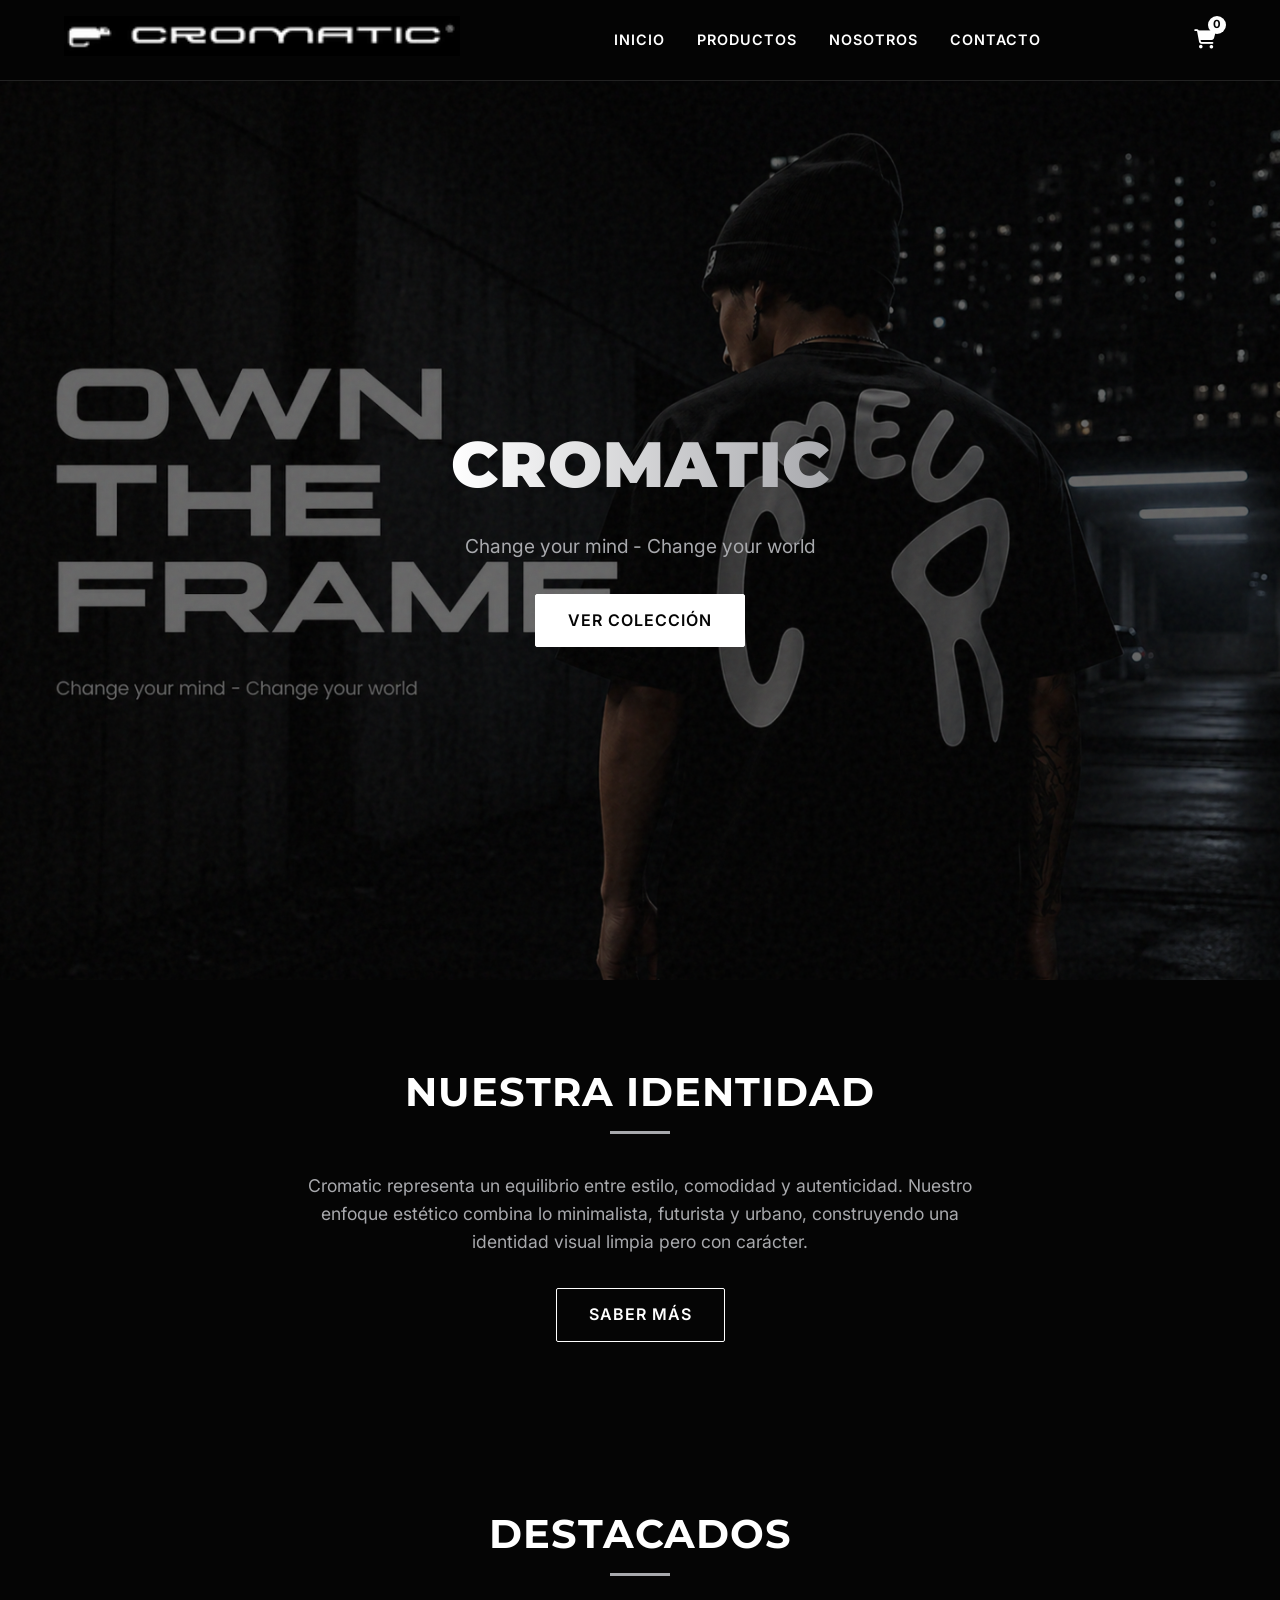
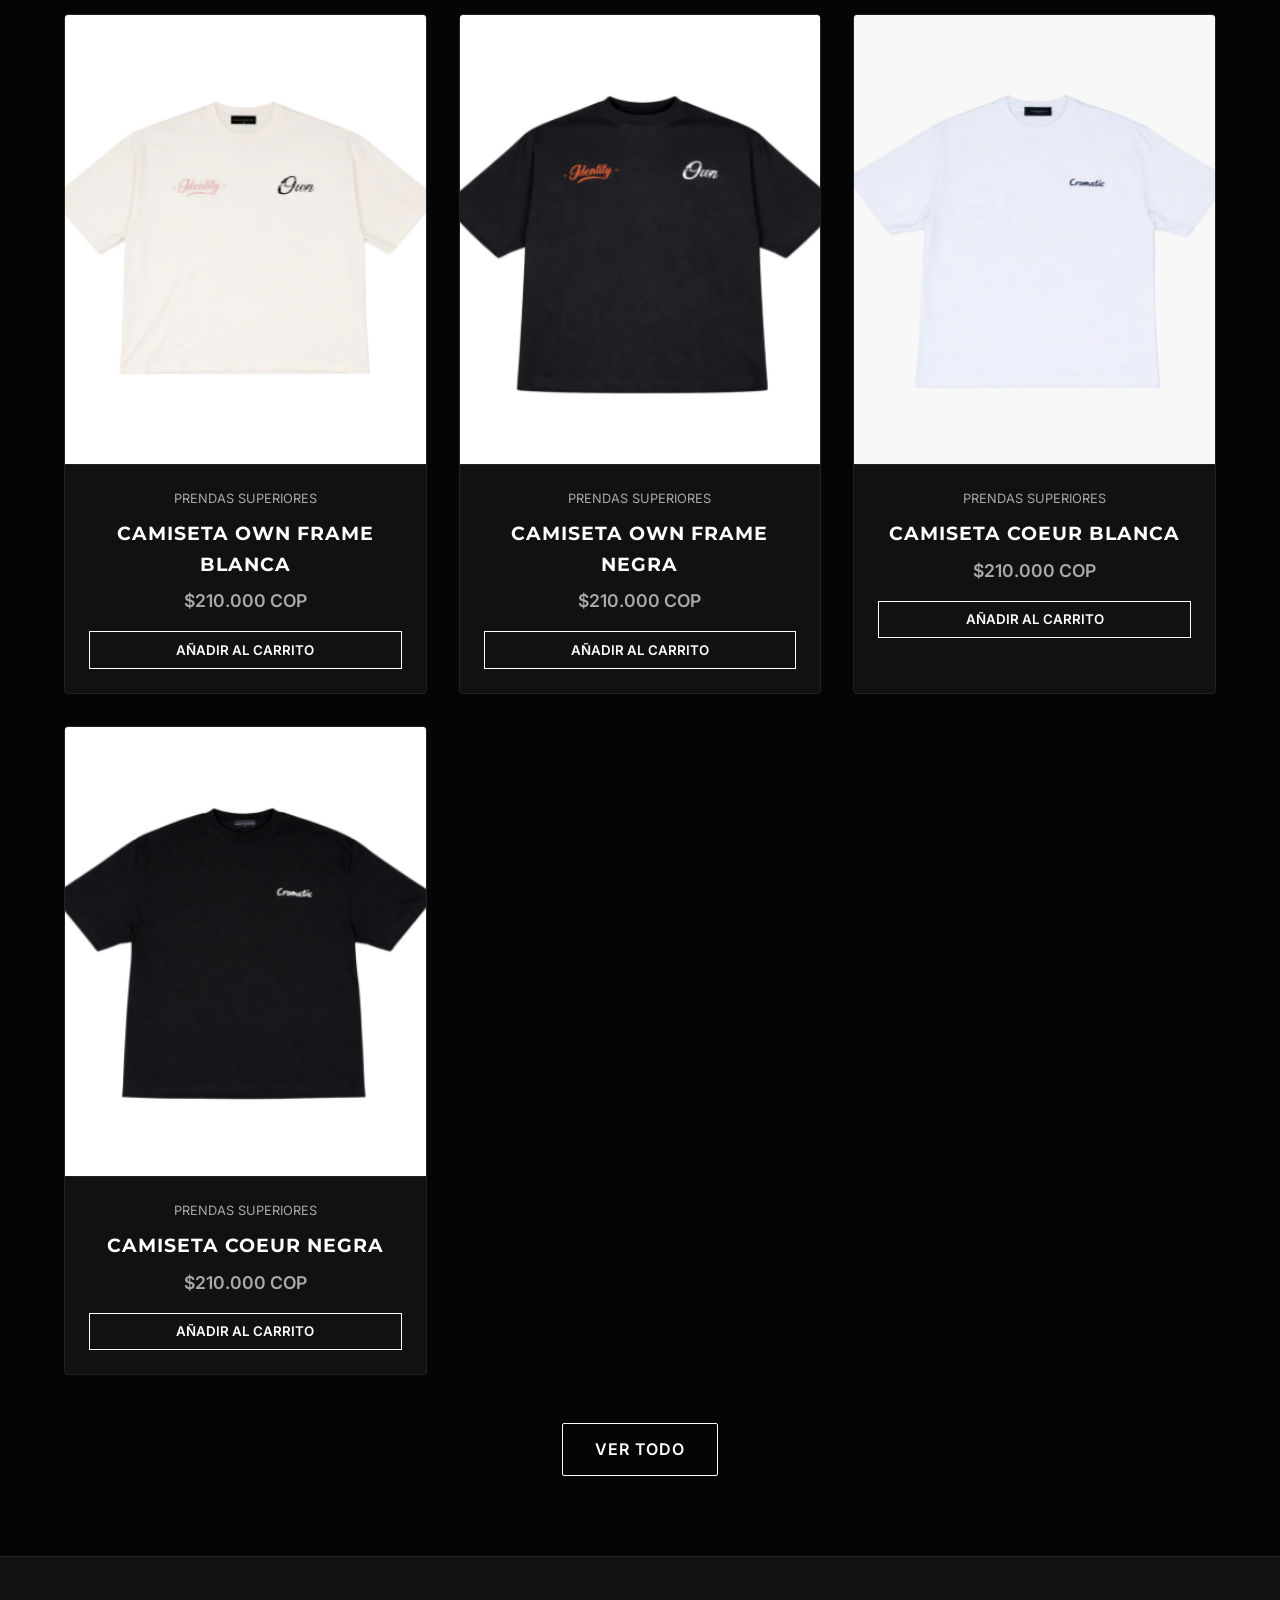
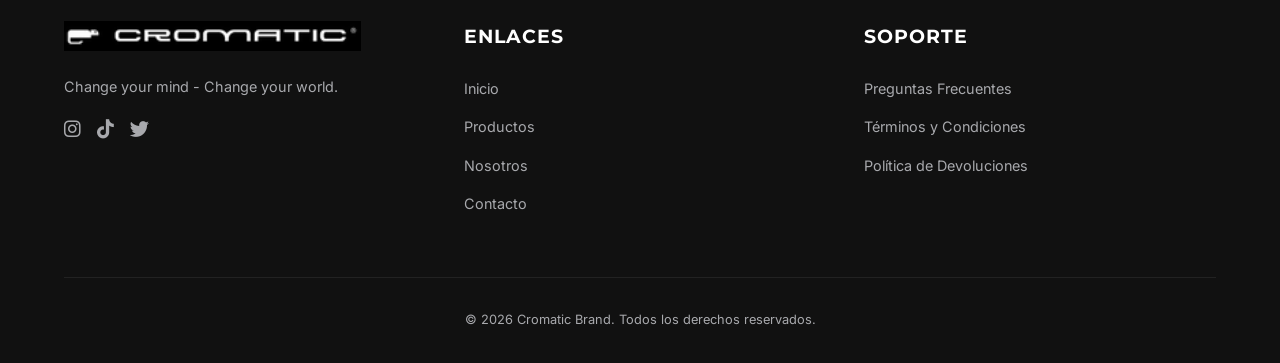
==== index.html @ 084ece4b "Primera version de la pagina" ====
<!DOCTYPE html>
<html lang="es">
<head>
    <meta charset="UTF-8">
    <meta name="viewport" content="width=device-width, initial-scale=1.0">
    <title>Cromatic Brand | Change your mind - Change your world</title>
    <meta name="description" content="Cromatic es una marca de ropa enfocada en el estilo streetwear contemporáneo, minimalista, futurista y urbano.">
    <!-- FontAwesome for icons -->
    <link rel="stylesheet" href="https://cdnjs.cloudflare.com/ajax/libs/font-awesome/6.4.0/css/all.min.css">
    <link rel="stylesheet" href="assets/css/styles.css">
</head>
<body>

    <header>
        <nav class="navbar">
            <a href="index.html" class="logo">
                <img src="assets/img/Logo cromatic.png" alt="Cromatic Logo">
            </a>
            
            <ul class="nav-links">
                <li><a href="index.html">Inicio</a></li>
                <li><a href="productos.html">Productos</a></li>
                <li><a href="nosotros.html">Nosotros</a></li>
                <li><a href="contacto.html">Contacto</a></li>
            </ul>

            <div class="nav-icons">
                <a href="carrito.html" class="cart-icon">
                    <i class="fas fa-shopping-cart"></i>
                    <span class="cart-count">0</span>
                </a>
                <div class="menu-toggle">
                    <i class="fas fa-bars"></i>
                </div>
            </div>
        </nav>
    </header>

    <main>
        <!-- Hero Section -->
        <section class="hero">
            <div class="hero-content">
                <h1>CROMATIC</h1>
                <p>Change your mind - Change your world</p>
                <a href="productos.html" class="btn">Ver Colección</a>
            </div>
        </section>

        <!-- About Brief -->
        <section class="section" style="text-align: center; max-width: 800px;">
            <h2 class="section-title">Nuestra Identidad</h2>
            <p style="color: var(--accent-color); font-size: 1.1rem; margin-bottom: 2rem;">
                Cromatic representa un equilibrio entre estilo, comodidad y autenticidad. Nuestro enfoque estético combina lo minimalista, futurista y urbano, construyendo una identidad visual limpia pero con carácter.
            </p>
            <a href="nosotros.html" class="btn btn-outline">Saber Más</a>
        </section>

        <!-- Featured Products -->
        <section class="section">
            <h2 class="section-title">Destacados</h2>
            <div class="product-grid">
                
                <article class="product-card" data-id="1">
                    <div class="product-img-wrapper">
                        <img src="assets/img/Camiseta Own Frame blanca (front side).png" alt="Camiseta Own Frame blanca" class="product-img front">
                        <img src="assets/img/Camiseta Own Frame blanca (back side).png" alt="Camiseta Own Frame blanca" class="product-img back">
                    </div>
                    <div class="product-info">
                        <span class="product-category">Prendas Superiores</span>
                        <h3 class="product-title">Camiseta Own Frame Blanca</h3>
                        <p class="product-price">$210.000 COP</p>
                        <button class="btn-add-cart">Añadir al carrito</button>
                    </div>
                </article>

                <article class="product-card" data-id="2">
                    <div class="product-img-wrapper">
                        <img src="assets/img/Camiseta Own Frame negra (front side).png" alt="Camiseta Own Frame negra" class="product-img front">
                        <img src="assets/img/Camiseta Own Frame negra (back side).png" alt="Camiseta Own Frame negra" class="product-img back">
                    </div>
                    <div class="product-info">
                        <span class="product-category">Prendas Superiores</span>
                        <h3 class="product-title">Camiseta Own Frame Negra</h3>
                        <p class="product-price">$210.000 COP</p>
                        <button class="btn-add-cart">Añadir al carrito</button>
                    </div>
                </article>

                <article class="product-card" data-id="3">
                    <div class="product-img-wrapper">
                        <img src="assets/img/Camiseta coeur blanca (front side).png" alt="Camiseta coeur blanca" class="product-img front">
                        <img src="assets/img/Camiseta coeur blanca (back side).png" alt="Camiseta coeur blanca" class="product-img back">
                    </div>
                    <div class="product-info">
                        <span class="product-category">Prendas Superiores</span>
                        <h3 class="product-title">Camiseta Coeur Blanca</h3>
                        <p class="product-price">$210.000 COP</p>
                        <button class="btn-add-cart">Añadir al carrito</button>
                    </div>
                </article>

                <article class="product-card" data-id="4">
                    <div class="product-img-wrapper">
                        <img src="assets/img/Camiseta coeur negra (front side).png" alt="Camiseta coeur negra" class="product-img front">
                        <img src="assets/img/Camiseta coeur negra (back side).png" alt="Camiseta coeur negra" class="product-img back">
                    </div>
                    <div class="product-info">
                        <span class="product-category">Prendas Superiores</span>
                        <h3 class="product-title">Camiseta Coeur Negra</h3>
                        <p class="product-price">$210.000 COP</p>
                        <button class="btn-add-cart">Añadir al carrito</button>
                    </div>
                </article>

            </div>
            <div style="text-align: center; margin-top: 3rem;">
                <a href="productos.html" class="btn btn-outline">Ver Todo</a>
            </div>
        </section>
    </main>

    <footer>
        <div class="footer-content">
            <div class="footer-col">
                <img src="assets/img/Logo cromatic.png" alt="Cromatic" style="height: 30px; filter: invert(1); margin-bottom: 1rem;">
                <p>Change your mind - Change your world.</p>
                <div class="social-links">
                    <a href="#"><i class="fab fa-instagram"></i></a>
                    <a href="#"><i class="fab fa-tiktok"></i></a>
                    <a href="#"><i class="fab fa-twitter"></i></a>
                </div>
            </div>
            <div class="footer-col">
                <h4>Enlaces</h4>
                <ul class="footer-links">
                    <li><a href="index.html">Inicio</a></li>
                    <li><a href="productos.html">Productos</a></li>
                    <li><a href="nosotros.html">Nosotros</a></li>
                    <li><a href="contacto.html">Contacto</a></li>
                </ul>
            </div>
            <div class="footer-col">
                <h4>Soporte</h4>
                <ul class="footer-links">
                    <li><a href="faq.html">Preguntas Frecuentes</a></li>
                    <li><a href="terminos.html">Términos y Condiciones</a></li>
                    <li><a href="devoluciones.html">Política de Devoluciones</a></li>
                </ul>
            </div>
        </div>
        <div class="footer-bottom">
            <p>&copy; 2026 Cromatic Brand. Todos los derechos reservados.</p>
        </div>
    </footer>

    <script src="assets/js/main.js"></script>
</body>
</html>
---- assets/css/styles.css ----
@import url('https://fonts.googleapis.com/css2?family=Inter:wght@300;400;600;800&family=Montserrat:wght@400;700;900&display=swap');

:root {
    --bg-color: #050505; /* Black */
    --text-color: #ffffff; /* White */
    --accent-color: #a8a9ad; /* Chrome Gray */
    --accent-dark: #6e6f73;
    --border-color: #222222;
    --card-bg: #111111;
    
    --font-main: 'Inter', sans-serif;
    --font-heading: 'Montserrat', sans-serif;
    
    --transition-speed: 0.3s;
}

* {
    margin: 0;
    padding: 0;
    box-sizing: border-box;
}

body {
    background-color: var(--bg-color);
    color: var(--text-color);
    font-family: var(--font-main);
    line-height: 1.6;
    overflow-x: hidden;
}

h1, h2, h3, h4, h5, h6 {
    font-family: var(--font-heading);
    font-weight: 700;
    text-transform: uppercase;
    letter-spacing: 1px;
}

a {
    color: var(--text-color);
    text-decoration: none;
    transition: color var(--transition-speed);
}

a:hover {
    color: var(--accent-color);
}

ul {
    list-style: none;
}

/* ==================================
   HEADER & NAVIGATION
================================== */
header {
    background-color: rgba(5, 5, 5, 0.9);
    backdrop-filter: blur(10px);
    position: fixed;
    top: 0;
    width: 100%;
    z-index: 1000;
    border-bottom: 1px solid var(--border-color);
}

.navbar {
    display: flex;
    justify-content: space-between;
    align-items: center;
    padding: 1rem 5%;
    max-width: 1400px;
    margin: 0 auto;
}

.logo img {
    height: 40px;
    filter: invert(1); /* Assuming logo is black, we need it white */
}

.nav-links {
    display: flex;
    gap: 2rem;
}

.nav-links li a {
    font-size: 0.9rem;
    font-weight: 600;
    text-transform: uppercase;
    letter-spacing: 1px;
}

.nav-icons {
    display: flex;
    gap: 1.5rem;
    align-items: center;
}

.cart-icon {
    position: relative;
    font-size: 1.2rem;
    cursor: pointer;
}

.cart-count {
    position: absolute;
    top: -8px;
    right: -10px;
    background-color: var(--text-color);
    color: var(--bg-color);
    font-size: 0.7rem;
    font-weight: bold;
    width: 18px;
    height: 18px;
    border-radius: 50%;
    display: flex;
    justify-content: center;
    align-items: center;
}

.menu-toggle {
    display: none;
    font-size: 1.5rem;
    cursor: pointer;
}

/* ==================================
   HERO SECTION
================================== */
.hero {
    height: 100vh;
    display: flex;
    align-items: center;
    justify-content: center;
    text-align: center;
    padding: 0 5%;
    background: url('../img/Fondo Principal.png') center/cover no-repeat;
    position: relative;
    overflow: hidden;
}

.hero::before {
    content: '';
    position: absolute;
    top: 0;
    left: 0;
    width: 100%;
    height: 100%;
    background: rgba(0, 0, 0, 0.6);
    z-index: 0;
}

.hero::after {
    content: '';
    position: absolute;
    top: 0;
    left: 0;
    width: 100%;
    height: 100%;
    background: url('data:image/svg+xml;utf8,<svg viewBox="0 0 200 200" xmlns="http://www.w3.org/2000/svg"><filter id="noise"><feTurbulence type="fractalNoise" baseFrequency="0.65" numOctaves="3" stitchTiles="stitch"/></filter><rect width="100%" height="100%" filter="url(%23noise)" opacity="0.05"/></svg>');
    pointer-events: none;
    z-index: 1;
}

.hero-content {
    z-index: 2;
    max-width: 800px;
    position: relative;
}

.hero h1 {
    font-size: 4rem;
    font-weight: 900;
    margin-bottom: 1rem;
    background: linear-gradient(to right, #fff, #a8a9ad);
    -webkit-background-clip: text;
    -webkit-text-fill-color: transparent;
}

.hero p {
    font-size: 1.2rem;
    color: var(--accent-color);
    margin-bottom: 2rem;
}

.btn {
    display: inline-block;
    padding: 0.8rem 2rem;
    background-color: var(--text-color);
    color: var(--bg-color);
    font-weight: 600;
    text-transform: uppercase;
    letter-spacing: 1px;
    border-radius: 2px;
    transition: all var(--transition-speed);
    border: 1px solid var(--text-color);
}

.btn:hover {
    background-color: transparent;
    color: var(--text-color);
}

.btn-outline {
    background-color: transparent;
    color: var(--text-color);
}

.btn-outline:hover {
    background-color: var(--text-color);
    color: var(--bg-color);
}

/* ==================================
   CONTAINERS & SECTIONS
================================== */
main {
    padding-top: 80px; /* Offset for fixed header */
    min-height: calc(100vh - 80px - 200px); /* Adjust based on footer height */
}

.section {
    padding: 5rem 5%;
    max-width: 1400px;
    margin: 0 auto;
}

.section-title {
    font-size: 2.5rem;
    margin-bottom: 3rem;
    text-align: center;
    position: relative;
}

.section-title::after {
    content: '';
    position: absolute;
    bottom: -10px;
    left: 50%;
    transform: translateX(-50%);
    width: 60px;
    height: 3px;
    background-color: var(--accent-color);
}

/* ==================================
   PRODUCT GRID
================================== */
.product-grid {
    display: grid;
    grid-template-columns: repeat(auto-fill, minmax(280px, 1fr));
    gap: 2rem;
}

.product-card {
    background-color: var(--card-bg);
    border: 1px solid var(--border-color);
    border-radius: 4px;
    overflow: hidden;
    transition: transform var(--transition-speed);
}

.product-card:hover {
    transform: translateY(-5px);
    border-color: var(--accent-dark);
}

.product-img-wrapper {
    position: relative;
    width: 100%;
    aspect-ratio: 4/5;
    background-color: #1a1a1a;
    border-bottom: 1px solid var(--border-color);
    overflow: hidden;
}

.product-img {
    width: 100%;
    height: 100%;
    object-fit: cover;
    position: absolute;
    top: 0;
    left: 0;
    transition: opacity var(--transition-speed);
}

.product-img.back {
    opacity: 0;
}

.product-card:hover .product-img.front {
    opacity: 0;
}

.product-card:hover .product-img.back {
    opacity: 1;
}

.product-info {
    padding: 1.5rem;
    text-align: center;
}

.product-category {
    font-size: 0.8rem;
    color: var(--accent-color);
    text-transform: uppercase;
    margin-bottom: 0.5rem;
    display: block;
}

.product-title {
    font-size: 1.2rem;
    margin-bottom: 0.5rem;
}

.product-price {
    font-weight: 600;
    font-size: 1.1rem;
    color: var(--accent-color);
    margin-bottom: 1rem;
}

.btn-add-cart {
    width: 100%;
    padding: 0.6rem;
    background-color: transparent;
    color: var(--text-color);
    border: 1px solid var(--text-color);
    cursor: pointer;
    text-transform: uppercase;
    font-weight: 600;
    font-family: var(--font-main);
    transition: all var(--transition-speed);
}

.btn-add-cart:hover {
    background-color: var(--text-color);
    color: var(--bg-color);
}

/* ==================================
   FOOTER
================================== */
footer {
    background-color: var(--card-bg);
    border-top: 1px solid var(--border-color);
    padding: 4rem 5% 2rem;
}

.footer-content {
    max-width: 1400px;
    margin: 0 auto;
    display: grid;
    grid-template-columns: repeat(auto-fit, minmax(200px, 1fr));
    gap: 3rem;
    margin-bottom: 3rem;
}

.footer-col h4 {
    margin-bottom: 1.5rem;
    font-size: 1.2rem;
}

.footer-col p {
    color: var(--accent-color);
    margin-bottom: 1rem;
    font-size: 0.9rem;
}

.footer-links li {
    margin-bottom: 0.8rem;
}

.footer-links a {
    color: var(--accent-color);
    font-size: 0.9rem;
}

.footer-links a:hover {
    color: var(--text-color);
}

.social-links {
    display: flex;
    gap: 1rem;
}

.social-links a {
    font-size: 1.2rem;
    color: var(--accent-color);
}

.social-links a:hover {
    color: var(--text-color);
}

.footer-bottom {
    text-align: center;
    padding-top: 2rem;
    border-top: 1px solid var(--border-color);
    color: var(--accent-color);
    font-size: 0.8rem;
}

/* ==================================
   FORMS
================================== */
.form-group {
    margin-bottom: 1.5rem;
}

.form-group label {
    display: block;
    margin-bottom: 0.5rem;
    font-weight: 600;
    font-size: 0.9rem;
}

.form-control {
    width: 100%;
    padding: 0.8rem;
    background-color: transparent;
    border: 1px solid var(--border-color);
    color: var(--text-color);
    font-family: var(--font-main);
    transition: border-color var(--transition-speed);
}

.form-control:focus {
    outline: none;
    border-color: var(--accent-color);
}

/* ==================================
   RESPONSIVE DESIGN
================================== */
@media (max-width: 768px) {
    .menu-toggle {
        display: block;
    }

    .nav-links {
        position: fixed;
        top: 80px;
        left: -100%;
        width: 100%;
        height: calc(100vh - 80px);
        background-color: var(--bg-color);
        flex-direction: column;
        align-items: center;
        justify-content: center;
        gap: 2rem;
        transition: left var(--transition-speed);
    }

    .nav-links.active {
        left: 0;
    }

    .hero h1 {
        font-size: 2.5rem;
    }

    .section {
        padding: 3rem 5%;
    }
}
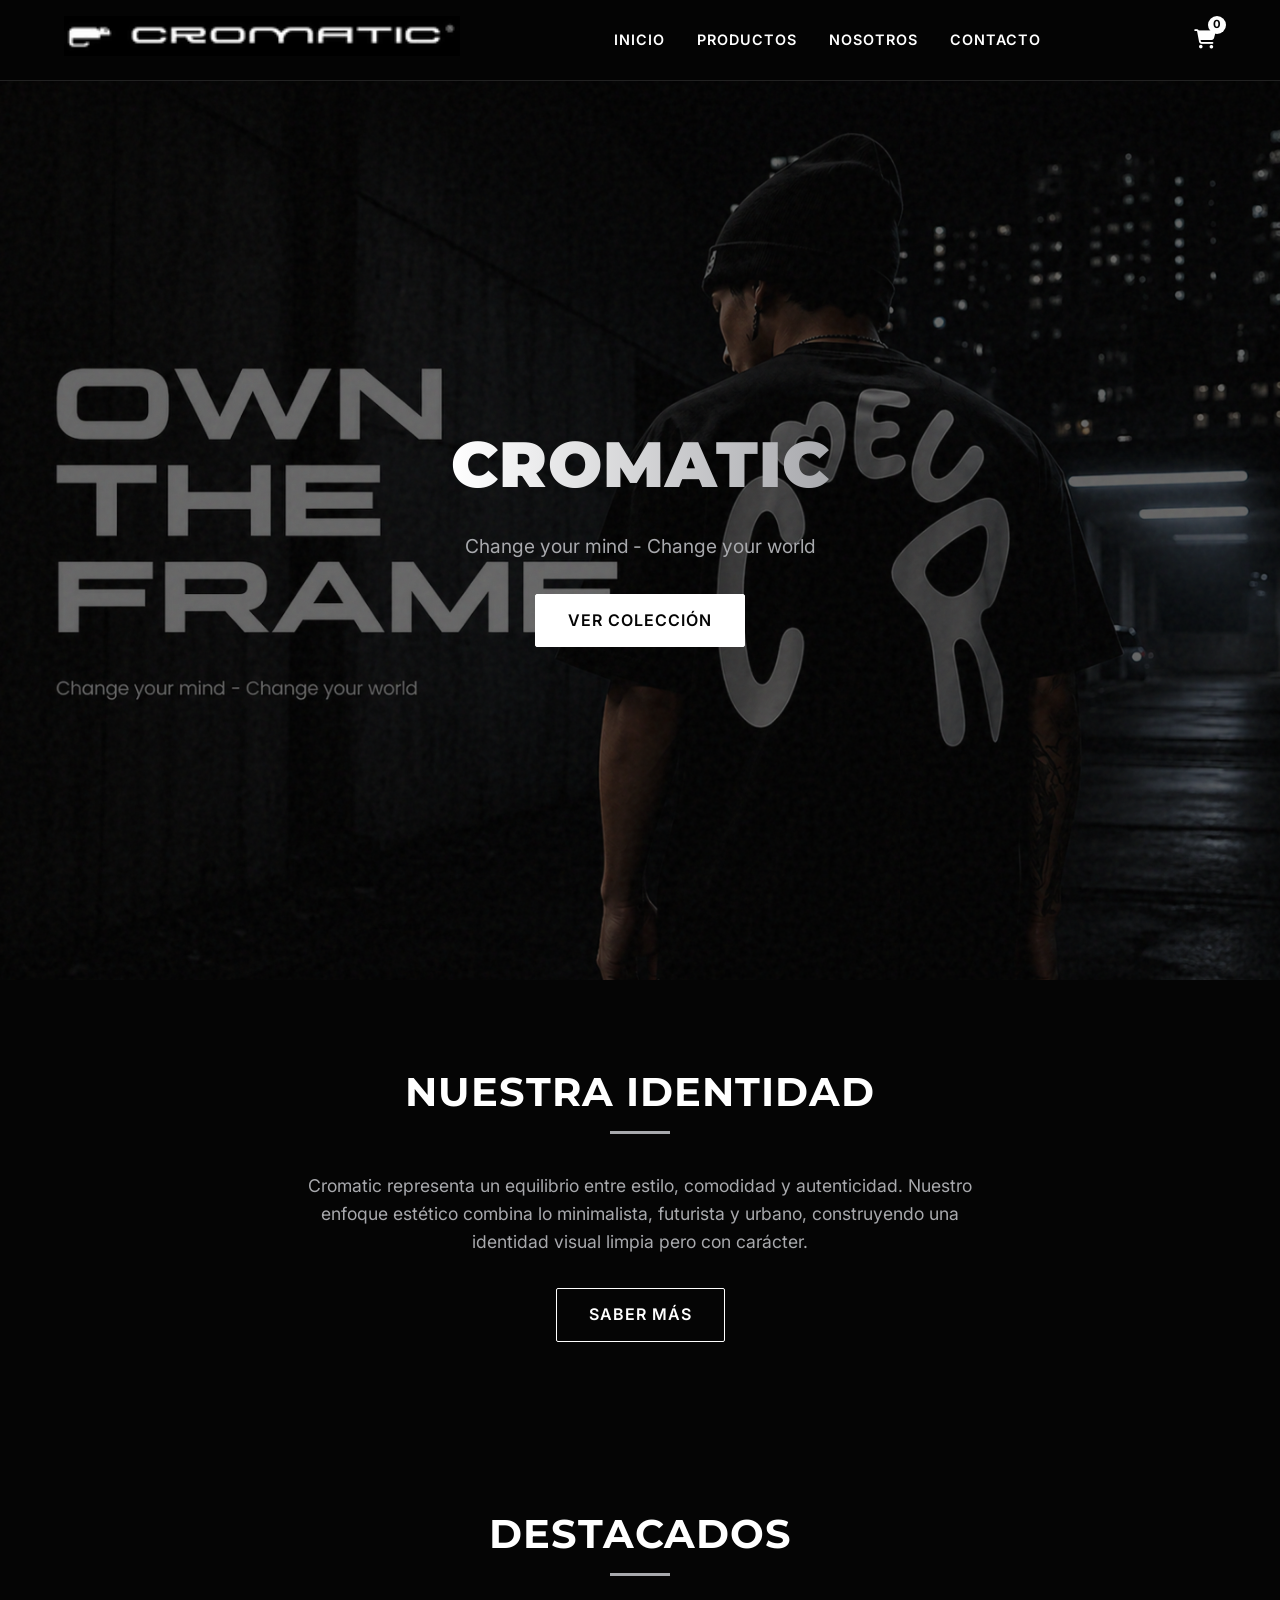
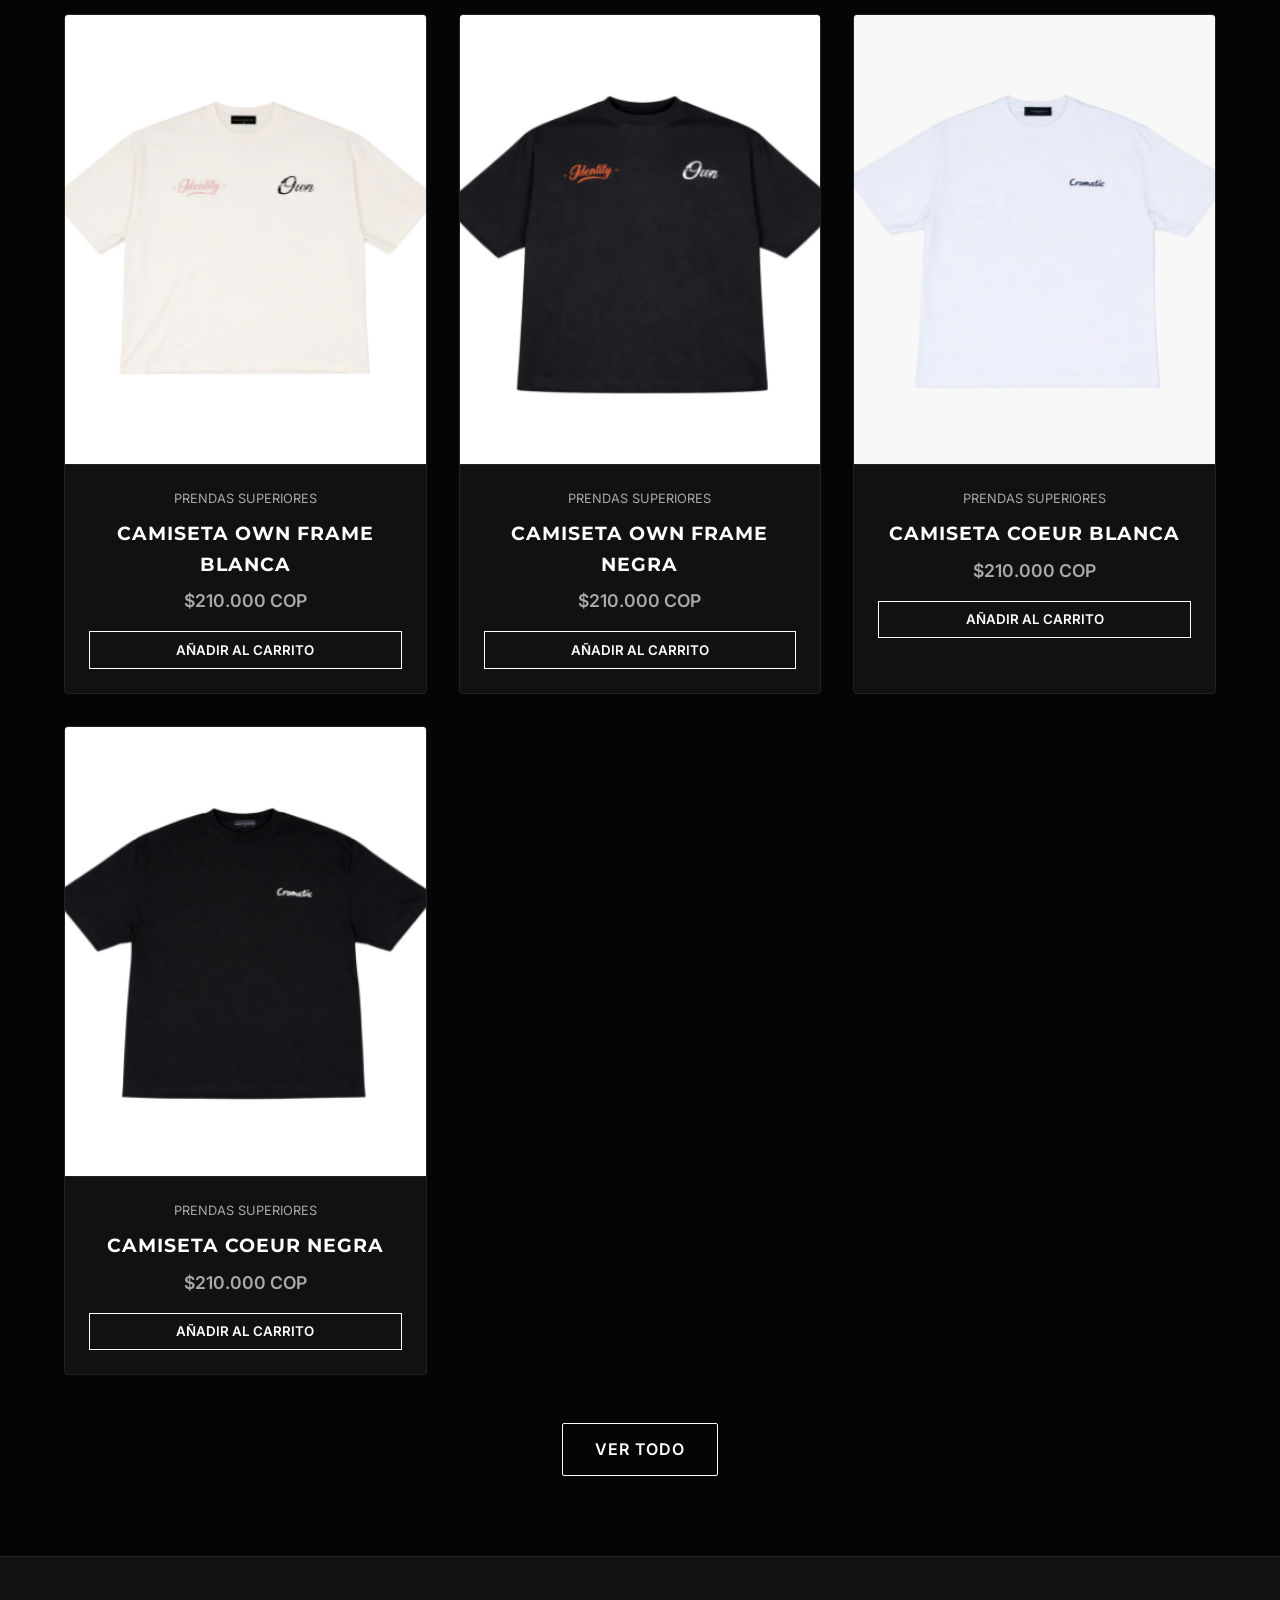
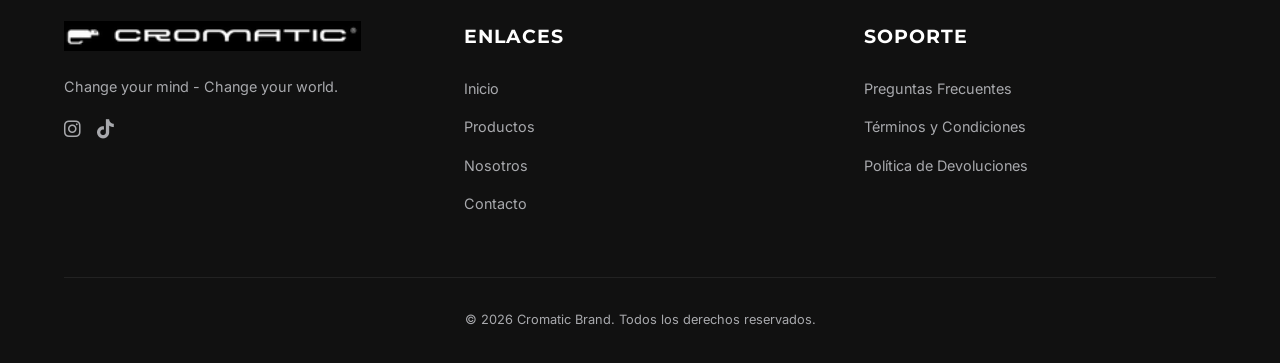
==== commit 7a1d7408: "Actualizar enlaces de redes sociales en footer" ====
--- a/index.html
+++ b/index.html
@@ -8,6 +8,7 @@
     <!-- FontAwesome for icons -->
     <link rel="stylesheet" href="https://cdnjs.cloudflare.com/ajax/libs/font-awesome/6.4.0/css/all.min.css">
     <link rel="stylesheet" href="assets/css/styles.css">
+    <link rel="icon" type="image/png" href="assets/img/Logo Camaleon.png">
 </head>
 <body>
 
@@ -125,9 +126,8 @@
                 <img src="assets/img/Logo cromatic.png" alt="Cromatic" style="height: 30px; filter: invert(1); margin-bottom: 1rem;">
                 <p>Change your mind - Change your world.</p>
                 <div class="social-links">
-                    <a href="#"><i class="fab fa-instagram"></i></a>
-                    <a href="#"><i class="fab fa-tiktok"></i></a>
-                    <a href="#"><i class="fab fa-twitter"></i></a>
+                    <a href="https://www.instagram.com/cromaticbrand/" target="_blank"><i class="fab fa-instagram"></i></a>
+                    <a href="https://www.tiktok.com/@cromaticbrand?_r=1&_t=ZS-95xHrjurNun" target="_blank"><i class="fab fa-tiktok"></i></a>
                 </div>
             </div>
             <div class="footer-col">
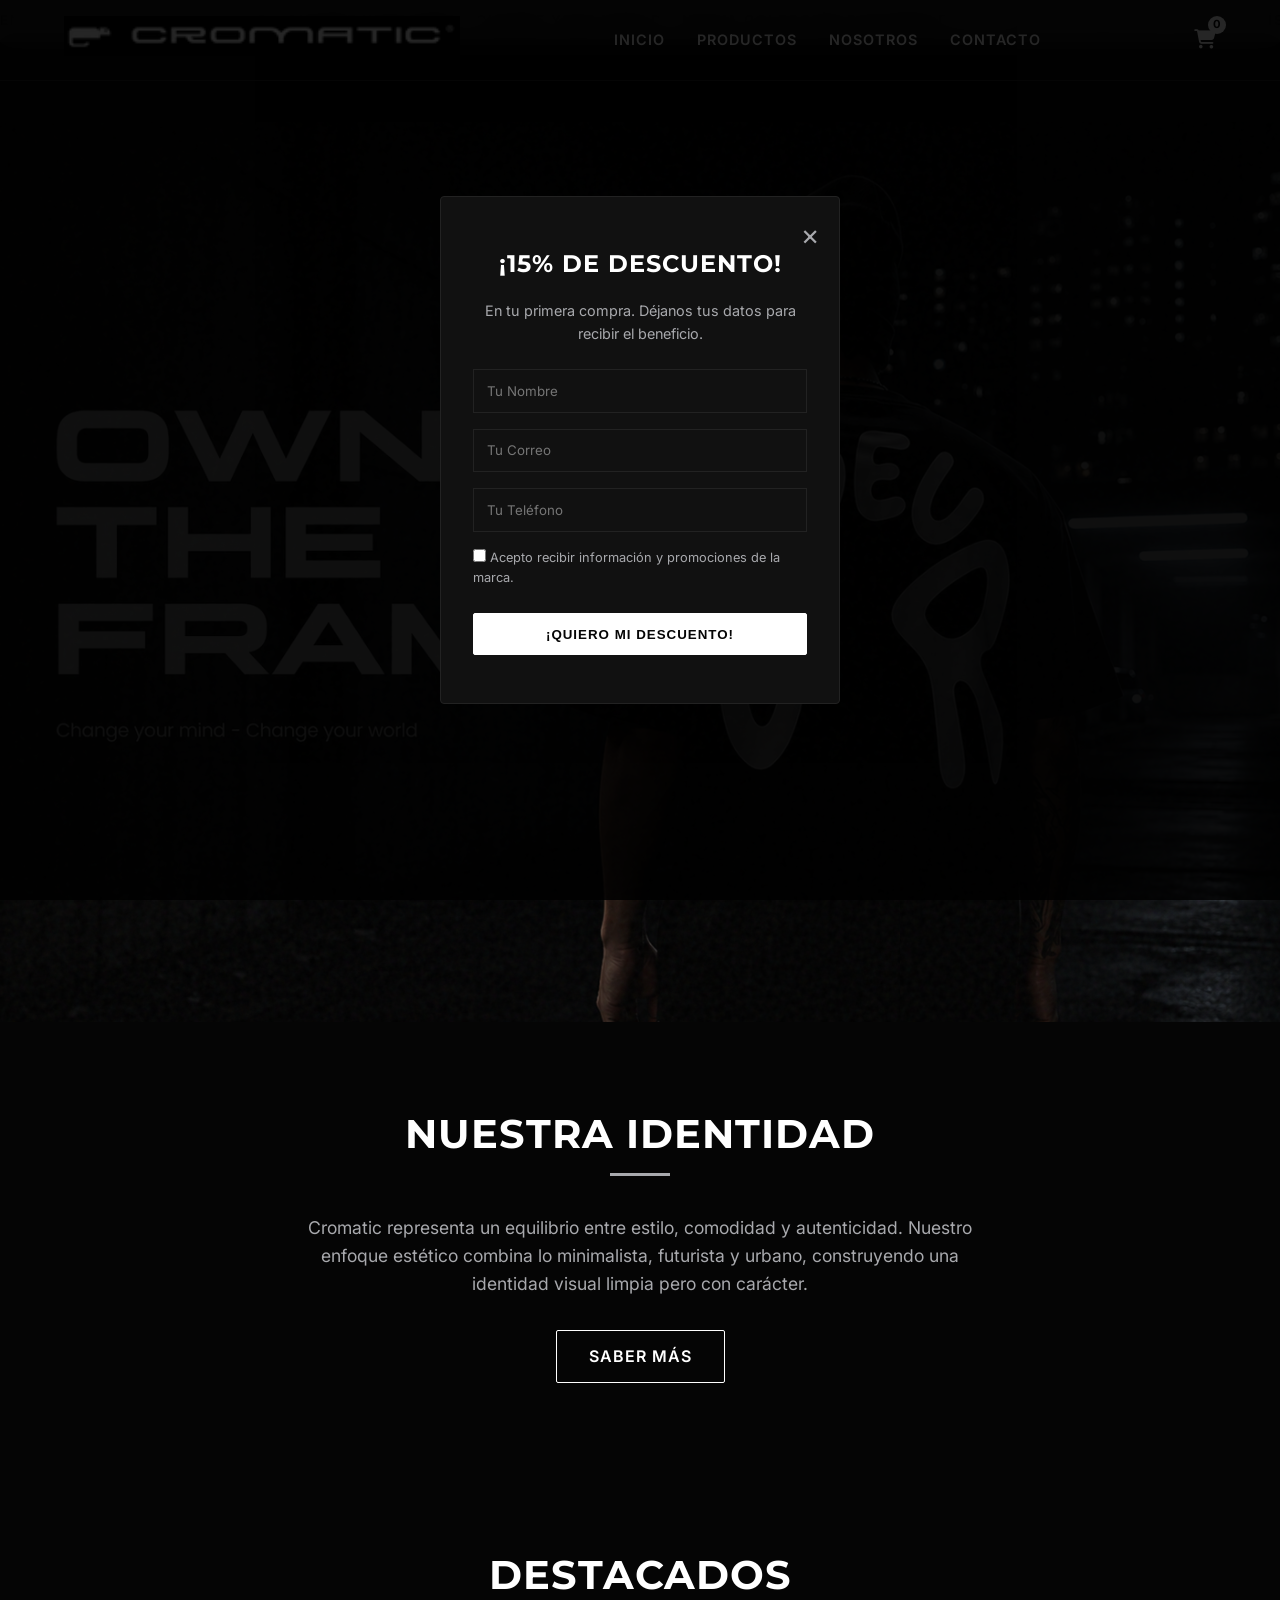
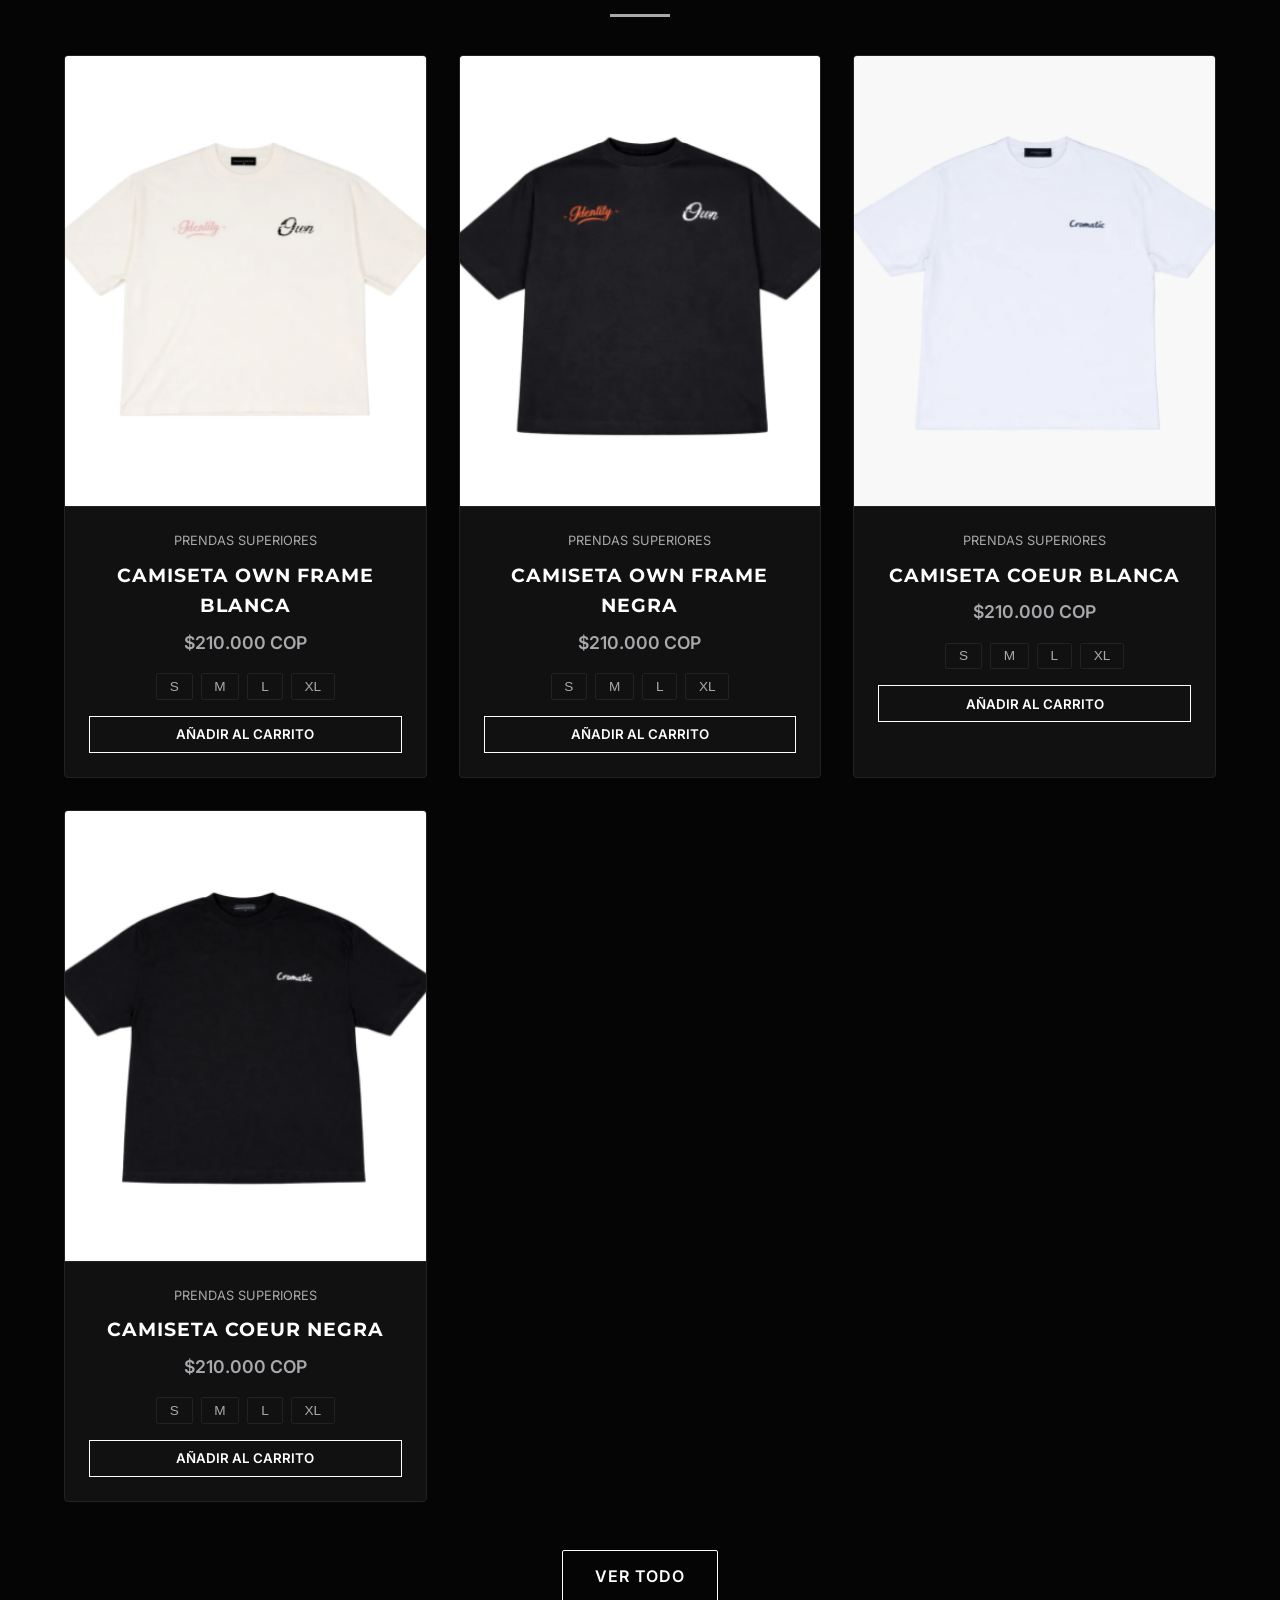
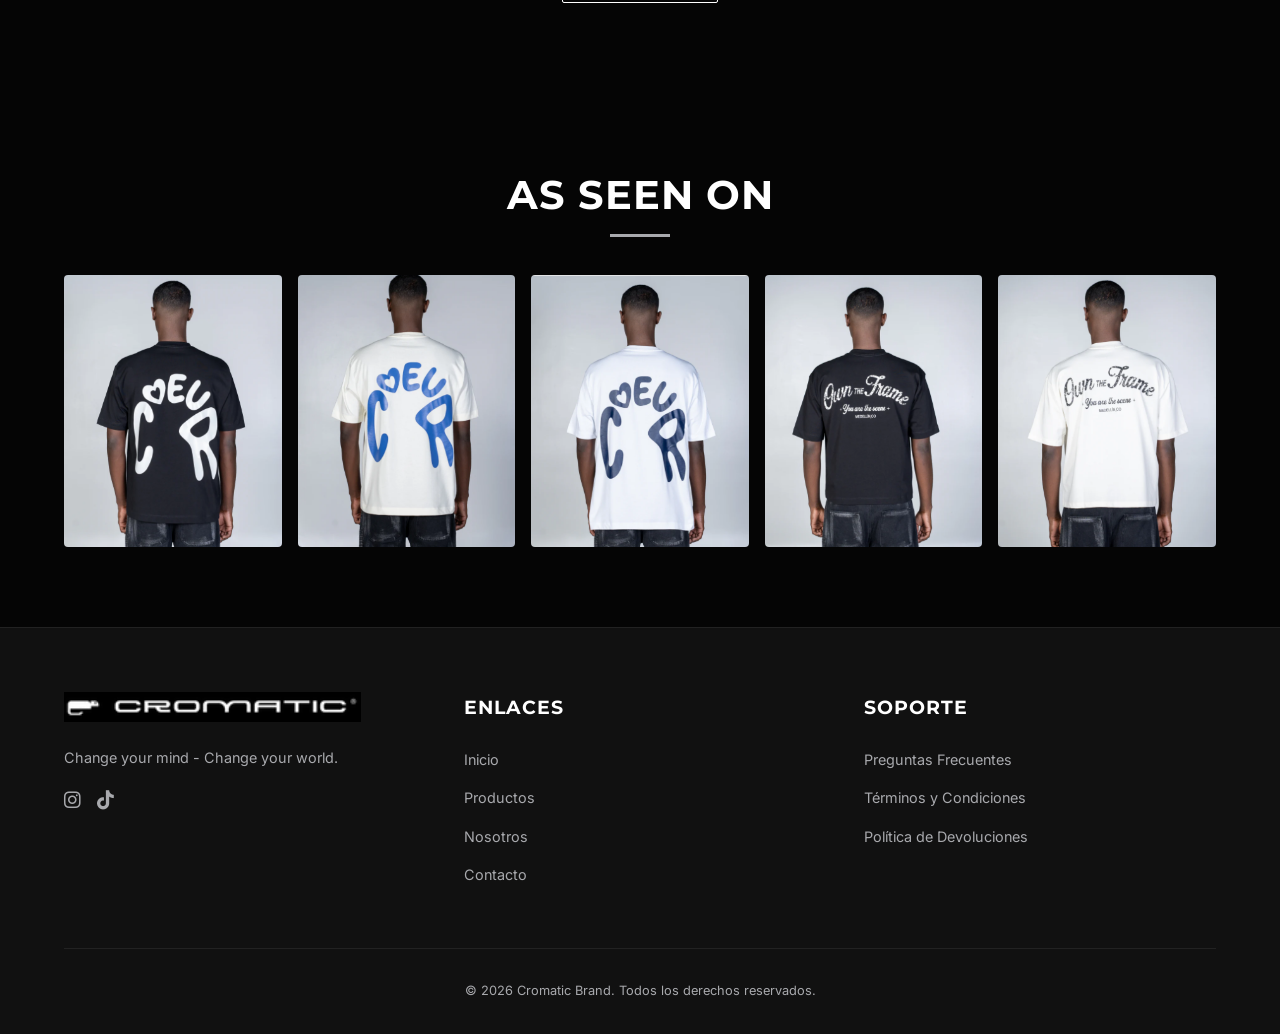
==== commit 4b3b426b: "Implementar Premium Features: Loader, CRM Popup, Scroll Anim, Size Selectors, WhatsApp Checkout, Loo" ====
--- a/index.html
+++ b/index.html
@@ -4,6 +4,10 @@
     <meta charset="UTF-8">
     <meta name="viewport" content="width=device-width, initial-scale=1.0">
     <title>Cromatic Brand | Change your mind - Change your world</title>
+    <!-- Open Graph tags for SEO -->
+    <meta property="og:title" content="Cromatic Brand | Minimalist Streetwear">
+    <meta property="og:description" content="Change your mind - Change your world.">
+    <meta property="og:image" content="assets/img/Fondo Principal.png">
     <meta name="description" content="Cromatic es una marca de ropa enfocada en el estilo streetwear contemporáneo, minimalista, futurista y urbano.">
     <!-- FontAwesome for icons -->
     <link rel="stylesheet" href="https://cdnjs.cloudflare.com/ajax/libs/font-awesome/6.4.0/css/all.min.css">
@@ -11,6 +15,37 @@
     <link rel="icon" type="image/png" href="assets/img/Logo Camaleon.png">
 </head>
 <body>
+
+    <!-- Loader -->
+    <div id="loader">
+        <img src="assets/img/Logo Camaleon.png" alt="Cargando...">
+    </div>
+
+    <!-- Popup CRM -->
+    <div id="promo-popup">
+        <div class="popup-content">
+            <span class="popup-close" id="close-popup">&times;</span>
+            <h2 style="margin-bottom: 1rem;">¡15% DE DESCUENTO!</h2>
+            <p style="color: var(--accent-color); margin-bottom: 1.5rem; font-size: 0.9rem;">En tu primera compra. Déjanos tus datos para recibir el beneficio.</p>
+            <form id="crm-form">
+                <input type="text" id="crm-name" class="form-control" placeholder="Tu Nombre" required style="margin-bottom: 1rem;">
+                <input type="email" id="crm-email" class="form-control" placeholder="Tu Correo" required style="margin-bottom: 1rem;">
+                <input type="tel" id="crm-phone" class="form-control" placeholder="Tu Teléfono" required style="margin-bottom: 1rem;">
+                <div style="text-align: left; font-size: 0.8rem; margin-bottom: 1.5rem; color: var(--accent-color);">
+                    <input type="checkbox" id="crm-consent" required>
+                    <label for="crm-consent">Acepto recibir información y promociones de la marca.</label>
+                </div>
+                <button type="submit" class="btn" style="width: 100%;">¡QUIERO MI DESCUENTO!</button>
+            </form>
+        </div>
+    </div>
+
+    <div class="marquee">
+        <div class="marquee-content">
+            <span>ENVÍOS GRATIS A TODO EL PAÍS • CHANGE YOUR MIND - CHANGE YOUR WORLD • NUEVA COLECCIÓN DISPONIBLE •</span>
+            <span>ENVÍOS GRATIS A TODO EL PAÍS • CHANGE YOUR MIND - CHANGE YOUR WORLD • NUEVA COLECCIÓN DISPONIBLE •</span>
+        </div>
+    </div>
 
     <header>
         <nav class="navbar">
@@ -39,7 +74,7 @@
 
     <main>
         <!-- Hero Section -->
-        <section class="hero">
+        <section class="hero fade-in">
             <div class="hero-content">
                 <h1>CROMATIC</h1>
                 <p>Change your mind - Change your world</p>
@@ -48,7 +83,7 @@
         </section>
 
         <!-- About Brief -->
-        <section class="section" style="text-align: center; max-width: 800px;">
+        <section class="section fade-in" style="text-align: center; max-width: 800px;">
             <h2 class="section-title">Nuestra Identidad</h2>
             <p style="color: var(--accent-color); font-size: 1.1rem; margin-bottom: 2rem;">
                 Cromatic representa un equilibrio entre estilo, comodidad y autenticidad. Nuestro enfoque estético combina lo minimalista, futurista y urbano, construyendo una identidad visual limpia pero con carácter.
@@ -57,7 +92,7 @@
         </section>
 
         <!-- Featured Products -->
-        <section class="section">
+        <section class="section fade-in">
             <h2 class="section-title">Destacados</h2>
             <div class="product-grid">
                 
@@ -70,6 +105,12 @@
                         <span class="product-category">Prendas Superiores</span>
                         <h3 class="product-title">Camiseta Own Frame Blanca</h3>
                         <p class="product-price">$210.000 COP</p>
+                        <div class="size-selector">
+                            <button class="size-btn" data-size="S">S</button>
+                            <button class="size-btn" data-size="M">M</button>
+                            <button class="size-btn" data-size="L">L</button>
+                            <button class="size-btn" data-size="XL">XL</button>
+                        </div>
                         <button class="btn-add-cart">Añadir al carrito</button>
                     </div>
                 </article>
@@ -83,6 +124,12 @@
                         <span class="product-category">Prendas Superiores</span>
                         <h3 class="product-title">Camiseta Own Frame Negra</h3>
                         <p class="product-price">$210.000 COP</p>
+                        <div class="size-selector">
+                            <button class="size-btn" data-size="S">S</button>
+                            <button class="size-btn" data-size="M">M</button>
+                            <button class="size-btn" data-size="L">L</button>
+                            <button class="size-btn" data-size="XL">XL</button>
+                        </div>
                         <button class="btn-add-cart">Añadir al carrito</button>
                     </div>
                 </article>
@@ -96,6 +143,12 @@
                         <span class="product-category">Prendas Superiores</span>
                         <h3 class="product-title">Camiseta Coeur Blanca</h3>
                         <p class="product-price">$210.000 COP</p>
+                        <div class="size-selector">
+                            <button class="size-btn" data-size="S">S</button>
+                            <button class="size-btn" data-size="M">M</button>
+                            <button class="size-btn" data-size="L">L</button>
+                            <button class="size-btn" data-size="XL">XL</button>
+                        </div>
                         <button class="btn-add-cart">Añadir al carrito</button>
                     </div>
                 </article>
@@ -109,6 +162,12 @@
                         <span class="product-category">Prendas Superiores</span>
                         <h3 class="product-title">Camiseta Coeur Negra</h3>
                         <p class="product-price">$210.000 COP</p>
+                        <div class="size-selector">
+                            <button class="size-btn" data-size="S">S</button>
+                            <button class="size-btn" data-size="M">M</button>
+                            <button class="size-btn" data-size="L">L</button>
+                            <button class="size-btn" data-size="XL">XL</button>
+                        </div>
                         <button class="btn-add-cart">Añadir al carrito</button>
                     </div>
                 </article>
@@ -116,6 +175,18 @@
             </div>
             <div style="text-align: center; margin-top: 3rem;">
                 <a href="productos.html" class="btn btn-outline">Ver Todo</a>
+            </div>
+        </section>
+
+        <!-- Lookbook Section -->
+        <section class="section fade-in">
+            <h2 class="section-title">As seen on</h2>
+            <div class="lookbook-grid">
+                <div class="lookbook-item"><img src="assets/img/2001.png" alt="Streetwear 1"></div>
+                <div class="lookbook-item"><img src="assets/img/2002.png" alt="Streetwear 2"></div>
+                <div class="lookbook-item"><img src="assets/img/2003.png" alt="Streetwear 3"></div>
+                <div class="lookbook-item"><img src="assets/img/2004.png" alt="Streetwear 4"></div>
+                <div class="lookbook-item"><img src="assets/img/2005.png" alt="Streetwear 5"></div>
             </div>
         </section>
     </main>
--- a/assets/css/styles.css
+++ b/assets/css/styles.css
@@ -428,6 +428,161 @@
 .form-control:focus {
     outline: none;
     border-color: var(--accent-color);
+}
+
+/* ==================================
+   PREMIUM FEATURES (LOADER, POPUP, MARQUEE, LOOKBOOK)
+================================== */
+
+/* Loader */
+#loader {
+    position: fixed;
+    top: 0;
+    left: 0;
+    width: 100%;
+    height: 100%;
+    background-color: var(--bg-color);
+    z-index: 9999;
+    display: flex;
+    justify-content: center;
+    align-items: center;
+    transition: opacity 0.5s ease;
+}
+#loader img {
+    width: 100px;
+    animation: pulse 1s infinite alternate;
+}
+@keyframes pulse {
+    0% { transform: scale(1); opacity: 0.5; }
+    100% { transform: scale(1.1); opacity: 1; }
+}
+
+/* Popup CRM */
+#promo-popup {
+    position: fixed;
+    top: 0;
+    left: 0;
+    width: 100%;
+    height: 100%;
+    background-color: rgba(0,0,0,0.85);
+    z-index: 9998;
+    display: flex;
+    justify-content: center;
+    align-items: center;
+    opacity: 0;
+    pointer-events: none;
+    transition: opacity 0.5s ease;
+}
+#promo-popup.active {
+    opacity: 1;
+    pointer-events: all;
+}
+.popup-content {
+    background: var(--card-bg);
+    padding: 3rem 2rem;
+    border: 1px solid var(--border-color);
+    text-align: center;
+    max-width: 400px;
+    width: 90%;
+    position: relative;
+    border-radius: 4px;
+}
+.popup-close {
+    position: absolute;
+    top: 15px;
+    right: 20px;
+    font-size: 1.8rem;
+    cursor: pointer;
+    color: var(--accent-color);
+    transition: color 0.3s;
+}
+.popup-close:hover {
+    color: var(--text-color);
+}
+
+/* Marquee */
+.marquee {
+    background-color: var(--text-color);
+    color: var(--bg-color);
+    padding: 10px 0;
+    overflow: hidden;
+    white-space: nowrap;
+    position: relative;
+    font-size: 0.85rem;
+    font-weight: 600;
+    letter-spacing: 2px;
+}
+.marquee-content {
+    display: inline-block;
+    animation: marquee 20s linear infinite;
+}
+.marquee-content span {
+    margin-right: 50px;
+}
+@keyframes marquee {
+    0% { transform: translateX(0); }
+    100% { transform: translateX(-50%); }
+}
+
+/* Fade-in Animations */
+.fade-in {
+    opacity: 0;
+    transform: translateY(30px);
+    transition: opacity 0.8s ease, transform 0.8s ease;
+}
+.fade-in.visible {
+    opacity: 1;
+    transform: translateY(0);
+}
+
+/* Lookbook Grid */
+.lookbook-grid {
+    display: grid;
+    grid-template-columns: repeat(auto-fill, minmax(200px, 1fr));
+    gap: 1rem;
+    margin-top: 2rem;
+}
+.lookbook-item {
+    position: relative;
+    overflow: hidden;
+    border-radius: 4px;
+    aspect-ratio: 4/5;
+}
+.lookbook-item img {
+    width: 100%;
+    height: 100%;
+    object-fit: cover;
+    transition: transform 0.5s ease;
+}
+.lookbook-item:hover img {
+    transform: scale(1.05);
+}
+
+/* Size Selector */
+.size-selector {
+    display: flex;
+    justify-content: center;
+    gap: 0.5rem;
+    margin-bottom: 1rem;
+}
+.size-btn {
+    background: transparent;
+    border: 1px solid var(--border-color);
+    color: var(--accent-color);
+    padding: 0.3rem 0.8rem;
+    font-size: 0.85rem;
+    cursor: pointer;
+    transition: all 0.3s;
+    border-radius: 2px;
+}
+.size-btn:hover {
+    border-color: var(--text-color);
+    color: var(--text-color);
+}
+.size-btn.selected {
+    background: var(--text-color);
+    color: var(--bg-color);
+    border-color: var(--text-color);
 }
 
 /* ==================================
